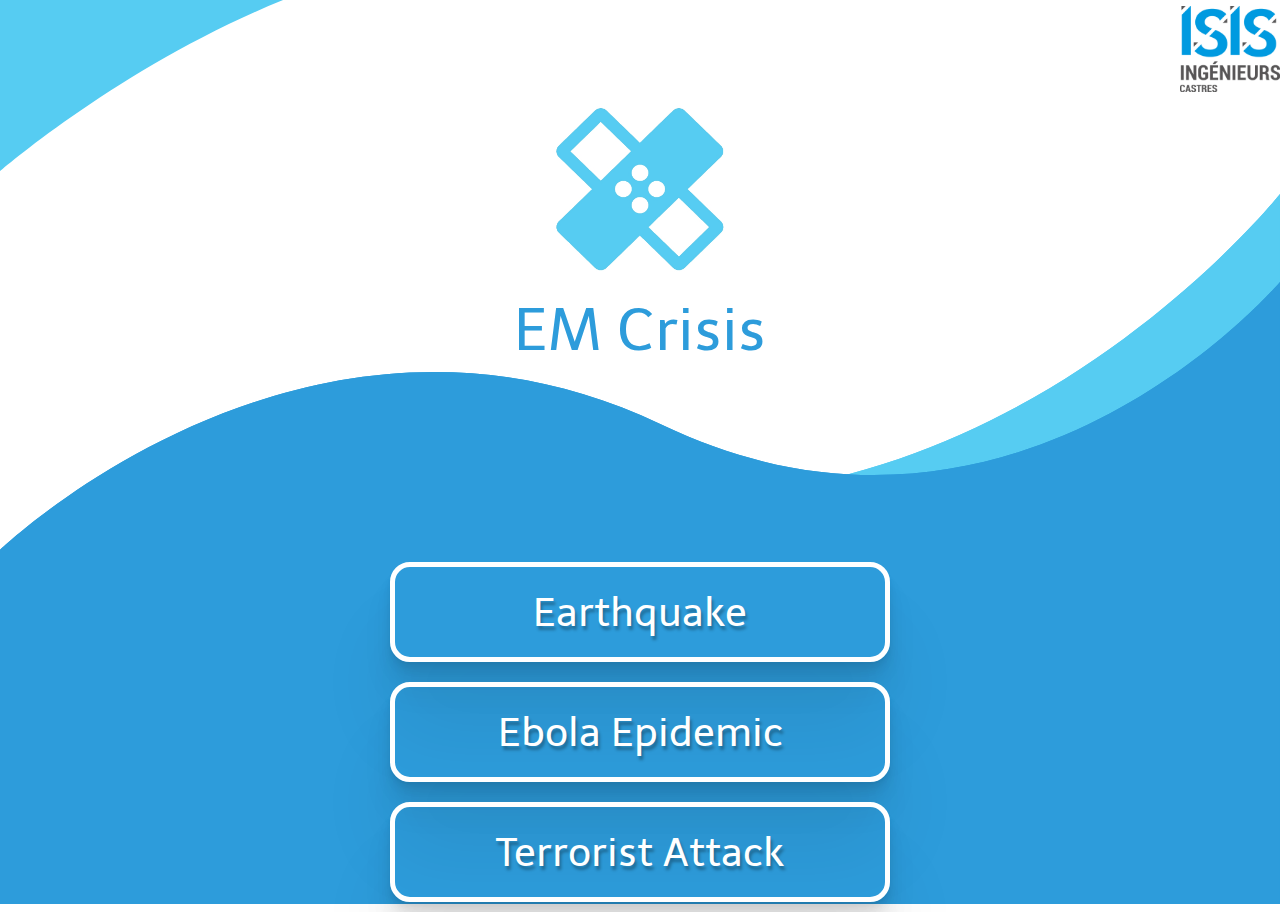
==== src/main/webapp/index.html @ 9938daf8 "initial commit" ====
<!DOCTYPE html>
<html>
    <head>
        <title>EM Crisis</title>
        <meta http-equiv="Content-Type" content="text/html; charset=UTF-8">
        <link rel="stylesheet" href="https://stackpath.bootstrapcdn.com/bootstrap/4.4.1/css/bootstrap.min.css" integrity="sha384-Vkoo8x4CGsO3+Hhxv8T/Q5PaXtkKtu6ug5TOeNV6gBiFeWPGFN9MuhOf23Q9Ifjh" crossorigin="anonymous">
        <link href="../css/main.css" rel="stylesheet" type="text/css">
        <link href="https://fonts.googleapis.com/css?family=Telex&display=swap" rel="stylesheet">
        <style>
            body { 
                background: url("icones/background_main.svg") no-repeat center center fixed; 
                -webkit-background-size: cover;
                -moz-background-size: cover;
                -o-background-size: cover;
                background-size: cover;
                font-family: 'Telex', sans-serif;
                font-size: 59px;
                color:#2D9CDB;
            }
            .button{
                font-size:40px;
                border-radius:20px;
                border: 5px solid white;
                background-color:transparent;
                box-shadow:
                    0 1.9px 2.2px rgba(0, 0, 0, 0.02),
                    0 4.7px 5.3px rgba(0, 0, 0, 0.028),
                    0 8.8px 10px rgba(0, 0, 0, 0.035),
                    0 15.6px 17.9px rgba(0, 0, 0, 0.042),
                    0 29.2px 33.4px rgba(0, 0, 0, 0.05),
                    0 70px 80px rgba(0, 0, 0, 0.07)
                    ;
                text-shadow: 2px 4px 3px rgba(0,0,0,0.3);
                color:white;
                width:500px;
                height:100px;
                margin:10px;
            }

        </style>
    </head>
    <body>
        <div class="text-right">
            <img src="icones/isis_logo.png" class="img-fluid" width="100" height="100" alt="">

        </div>
        <div class="text-center">
            <img src="icones/main_icon.jpg" class="img-fluid" width="200" height="200" alt="">
            <br/>
            EM Crisis
            <br/>
            <br/>
            <br/>
            <button id="redirect" class="button" >Earthquake</button><br/>
            <button class="button">Ebola Epidemic</button><br/>
            <button class="button">Terrorist Attack</button><br/>
        </div>
    </body>
<script type="text/javascript">
    document.getElementById("redirect").onclick = function () {
        location.href = "personal_infos.html";
    };
</script>
</html>
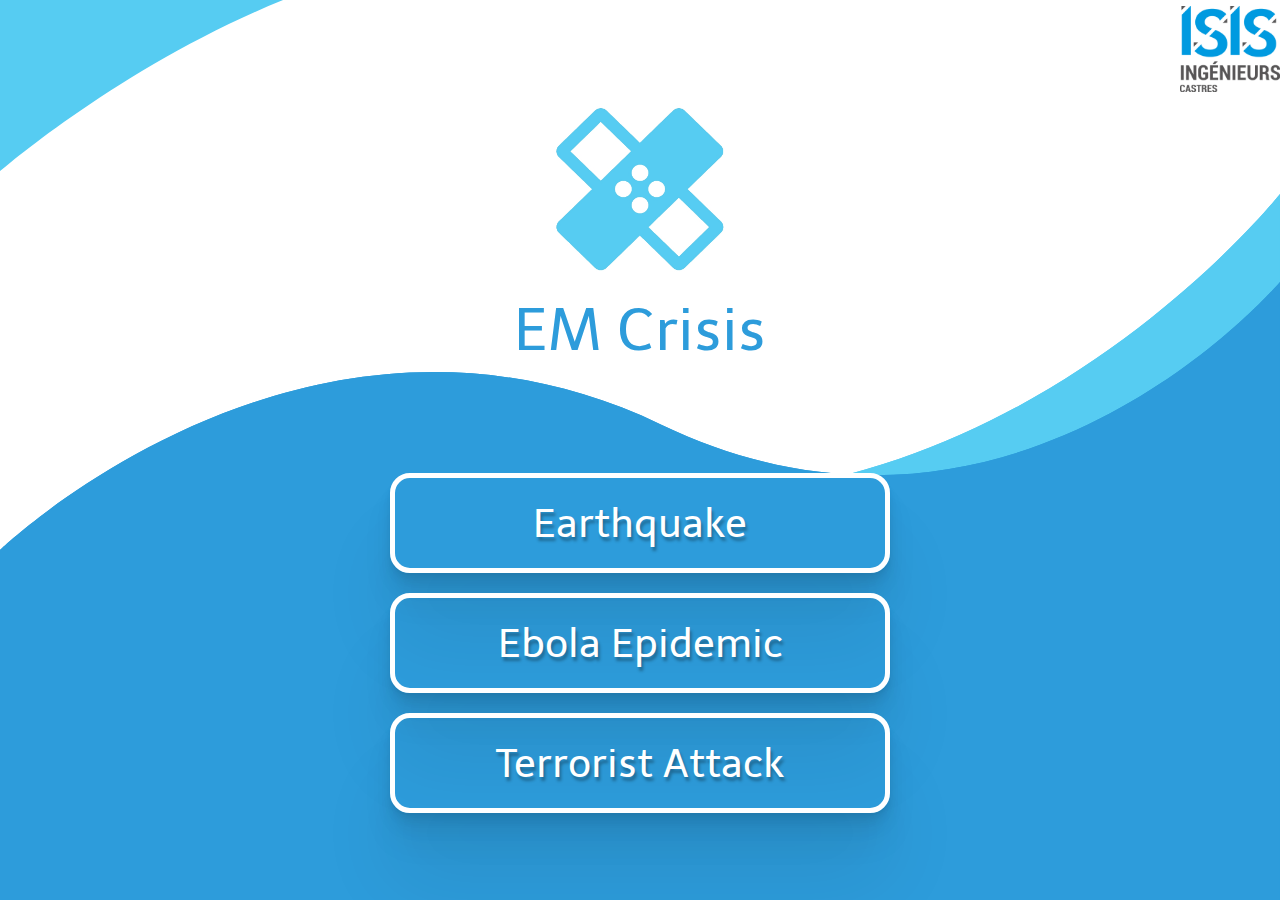
==== commit bfa318f6: "modifs design après val" ====
--- a/src/main/webapp/index.html
+++ b/src/main/webapp/index.html
@@ -50,7 +50,6 @@
             EM Crisis
             <br/>
             <br/>
-            <br/>
             <button id="redirect" class="button" >Earthquake</button><br/>
             <button class="button">Ebola Epidemic</button><br/>
             <button class="button">Terrorist Attack</button><br/>
@@ -61,4 +60,4 @@
         location.href = "personal_infos.html";
     };
 </script>
-</html>
+</html>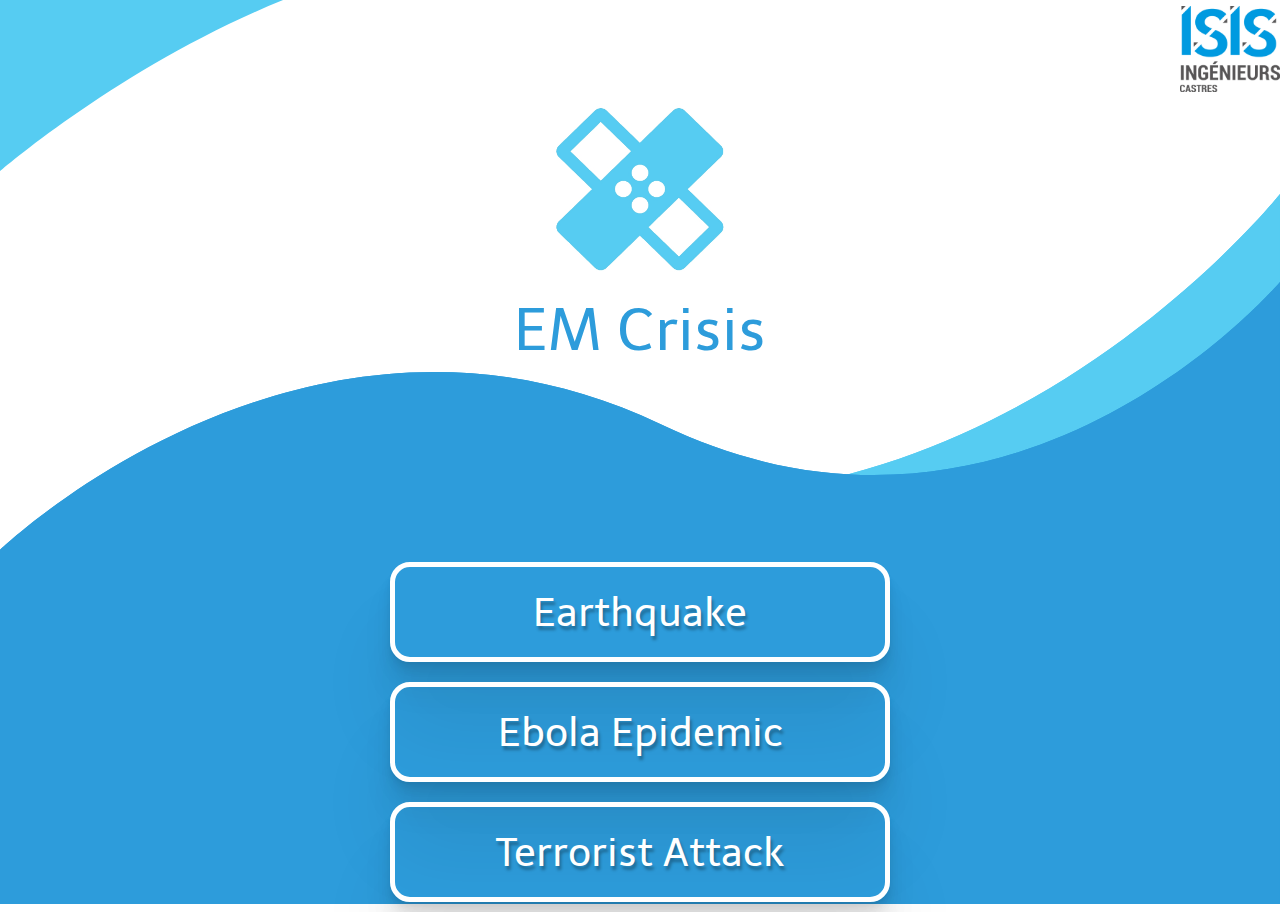
==== commit b482ca55: "remastering project with new features" ====
--- a/src/main/webapp/index.html
+++ b/src/main/webapp/index.html
@@ -50,6 +50,7 @@
             EM Crisis
             <br/>
             <br/>
+            <br/>
             <button id="redirect" class="button" >Earthquake</button><br/>
             <button class="button">Ebola Epidemic</button><br/>
             <button class="button">Terrorist Attack</button><br/>
